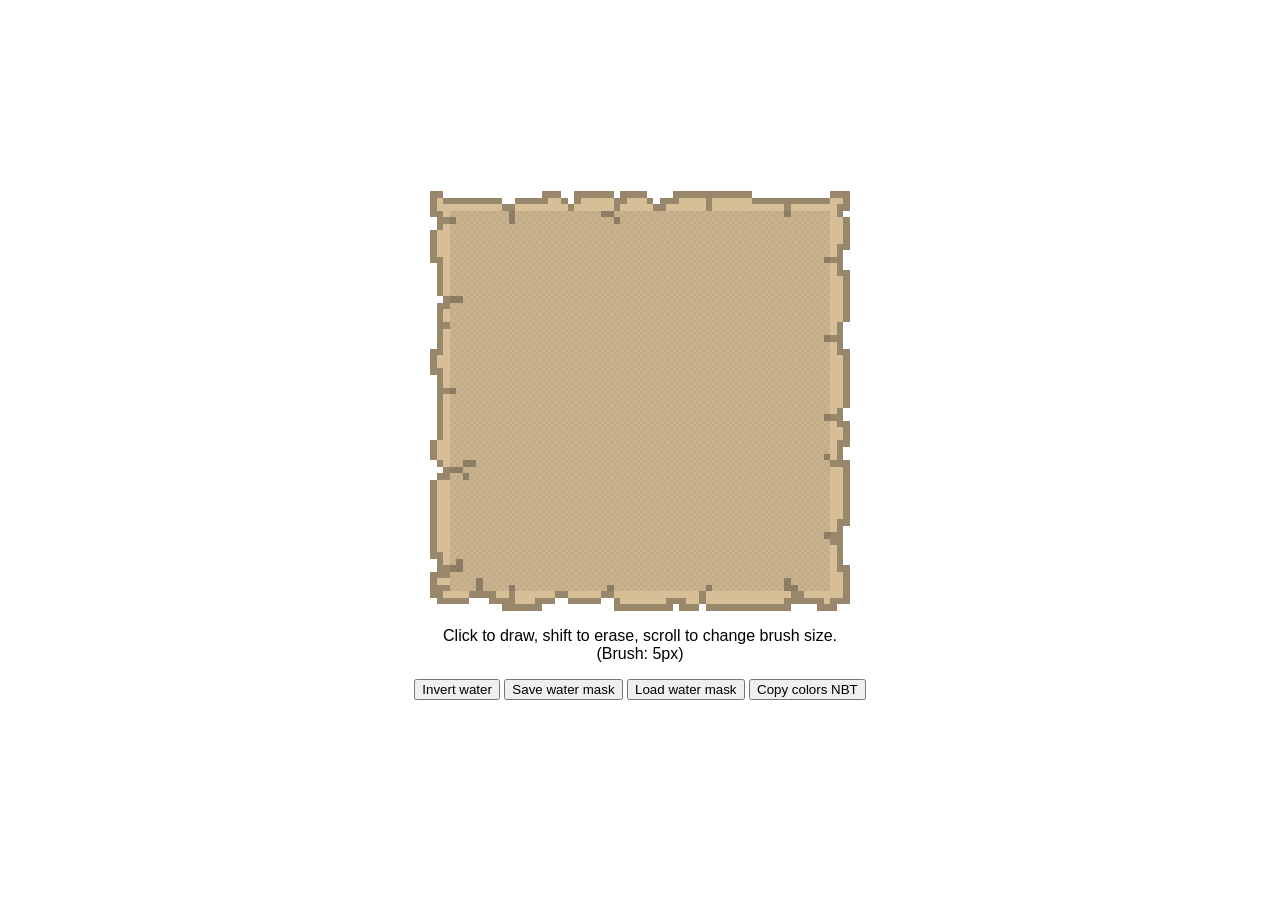
==== docs/index.html @ cbddda8d "Better spacing" ====
<!DOCTYPE html>
<html>
<head>
	<title>Minecraft Exploration Map Maker</title>
	<link rel="shortcut icon" href="favicon.png" type="image/png" sizes="16x16">
	<link rel="stylesheet" type="text/css" href="main.css">
    <script type="module" src="main.js"></script>
</head>
<body>
    <main>
        <div id="map-bg">
            <canvas id="map-output" width="128" height="128"></canvas>
        </div>
        <p>
            Click to draw, shift to erase, scroll to change brush size.
            <br>
            (Brush: <span id="brush-size">5</span>px)
        </p>
        <div>
            <input id="invert-water" type="button" value="Invert water">
            <input id="save-water" type="button" value="Save water mask">
            <input id="load-water" type="button" value="Load water mask">
            <input id="get-nbt" type="button" value="Copy colors NBT">
        </div>
    </main>
</body>
</html>
---- docs/main.css ----
:root {
  --map-body-size: 384px;
  --map-border: 18px;
  font-family: 'Gill Sans', 'Gill Sans MT', Calibri, 'Trebuchet MS', sans-serif;
}

html, body {
  height: 100%;
  margin: 0;
}

body {
  display: flex;
  justify-content: center;
  align-items: center;
  min-width: max-content;
  min-height: max-content;
}

main {
  flex: none;
  display: inline-flex;
  flex-direction: column;
  align-items: center;
  text-align: center;
  margin: 10px 10px 20px;
}

#map-bg {
  position: relative;
  background: url(map_background_checkerboard.png);
  background-size: 100% 100%;
  width: var(--map-body-size);
  height: var(--map-body-size);
  padding: var(--map-border);
  image-rendering: pixelated;
}

#map-bg canvas {
  position: absolute;
  width: var(--map-body-size);
  height: var(--map-body-size);
  top: var(--map-border);
  left: var(--map-border);
  image-rendering: pixelated;
}
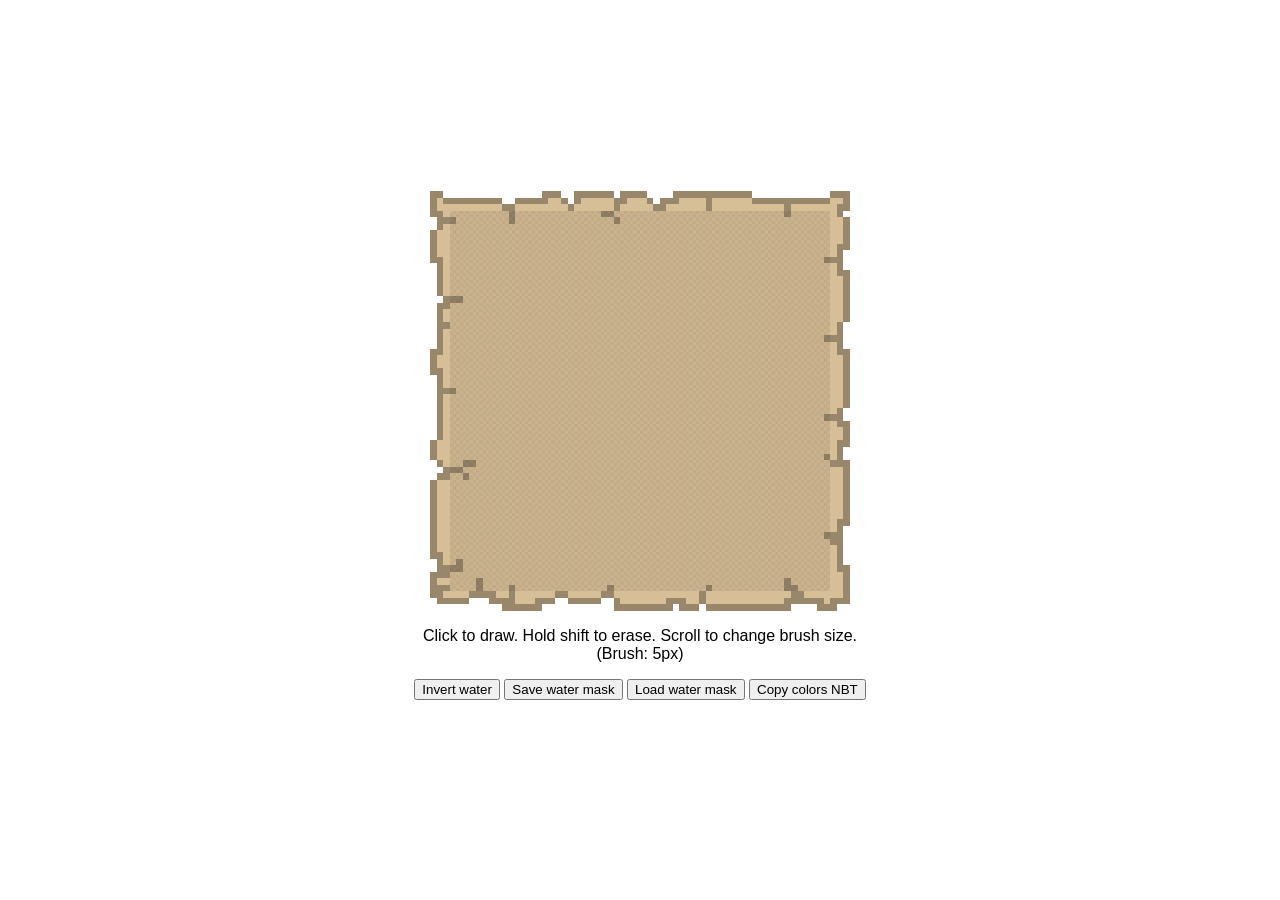
==== commit 9a7d49cf: "Clean up directions" ====
--- a/docs/index.html
+++ b/docs/index.html
@@ -12,7 +12,7 @@
             <canvas id="map-output" width="128" height="128"></canvas>
         </div>
         <p>
-            Click to draw, shift to erase, scroll to change brush size.
+            Click to draw. Hold shift to erase. Scroll to change brush size.
             <br>
             (Brush: <span id="brush-size">5</span>px)
         </p>
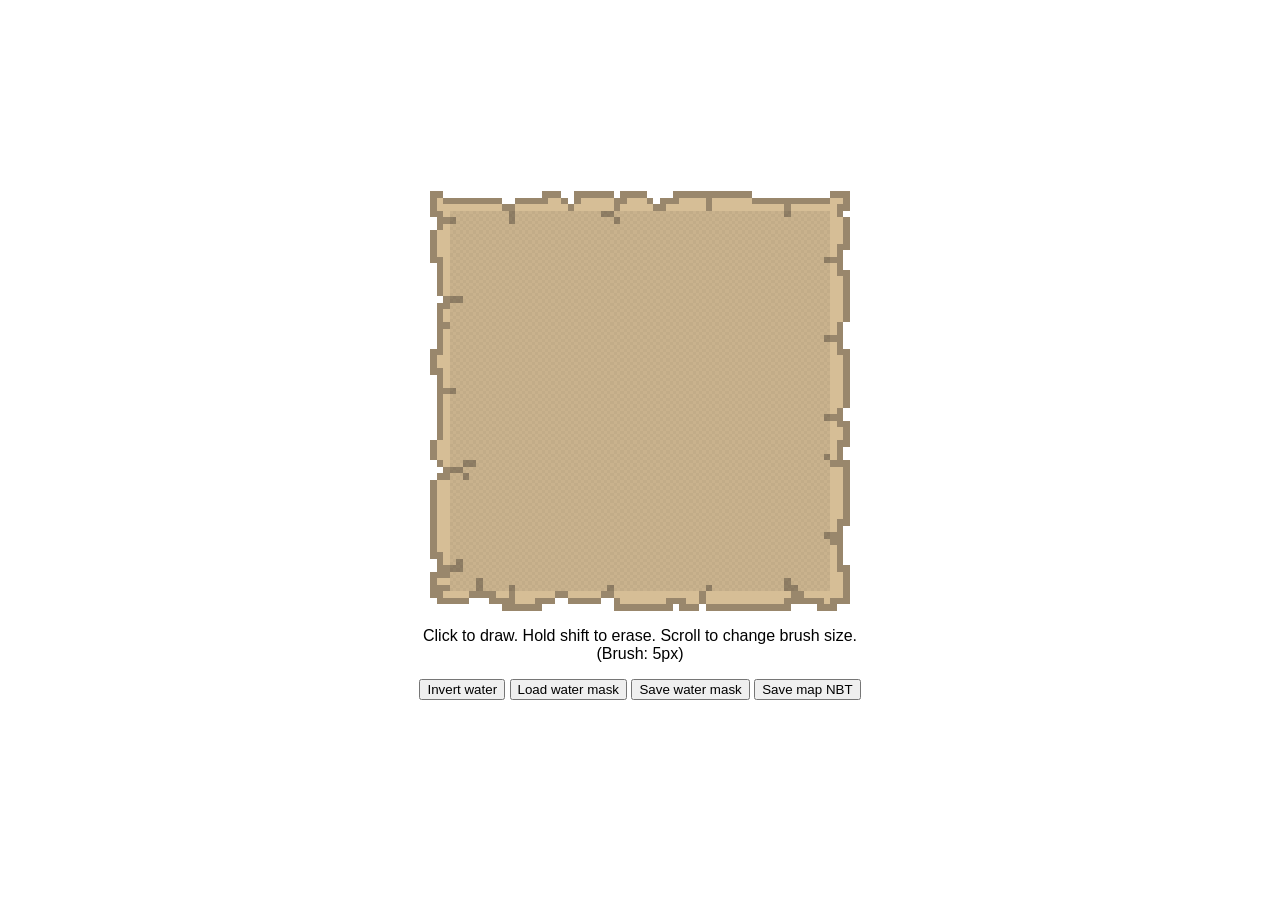
==== commit 4643774c: "Allow saving map as NBT" ====
--- a/docs/index.html
+++ b/docs/index.html
@@ -18,9 +18,9 @@
         </p>
         <div>
             <input id="invert-water" type="button" value="Invert water">
+            <input id="load-water" type="button" value="Load water mask">
             <input id="save-water" type="button" value="Save water mask">
-            <input id="load-water" type="button" value="Load water mask">
-            <input id="get-nbt" type="button" value="Copy colors NBT">
+            <input id="save-nbt" type="button" value="Save map NBT">
         </div>
     </main>
 </body>
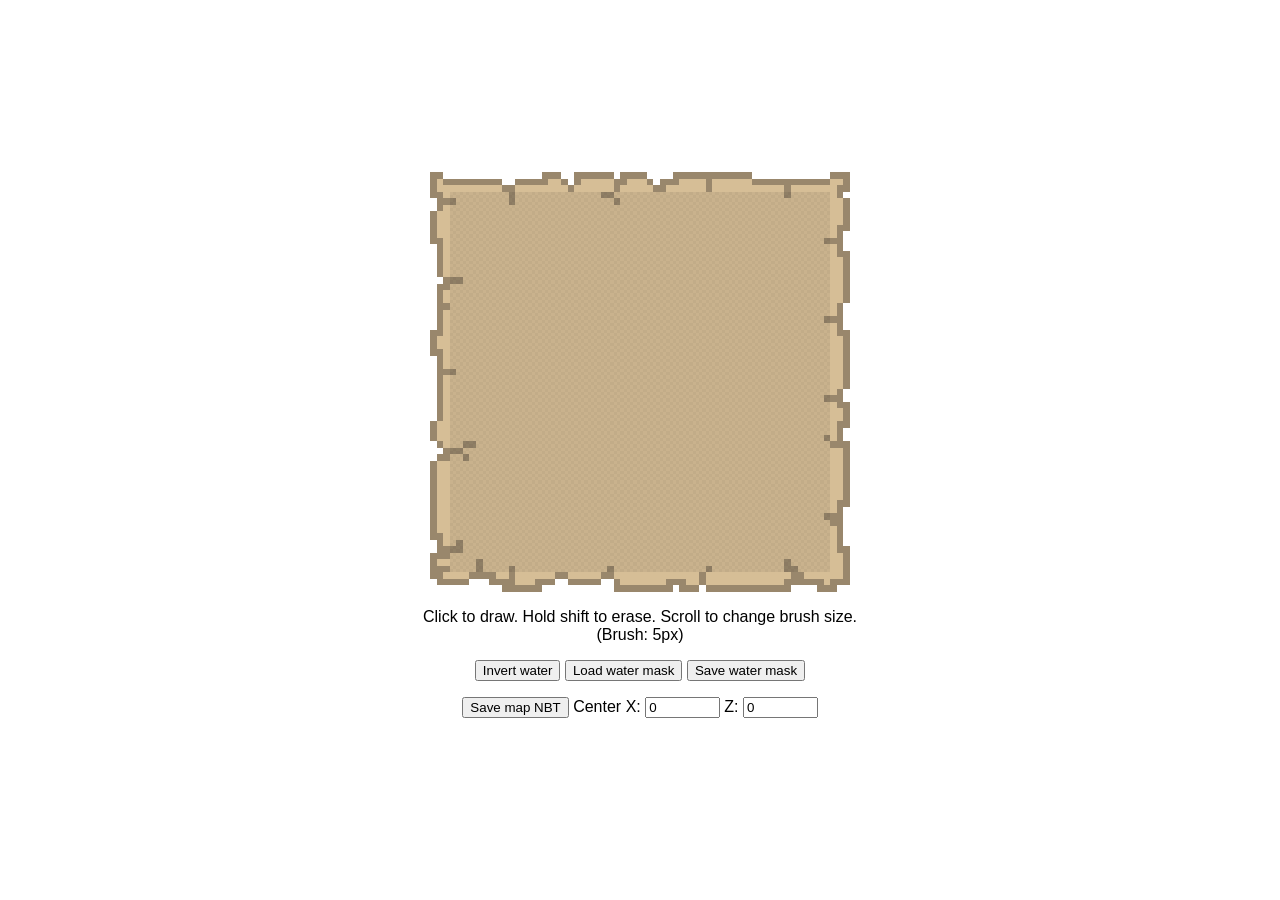
==== commit f7f1ce5d: "Better map NBT" ====
--- a/docs/index.html
+++ b/docs/index.html
@@ -16,12 +16,17 @@
             <br>
             (Brush: <span id="brush-size">5</span>px)
         </p>
-        <div>
+        <p>
             <input id="invert-water" type="button" value="Invert water">
             <input id="load-water" type="button" value="Load water mask">
             <input id="save-water" type="button" value="Save water mask">
+        </p>
+        <p>
             <input id="save-nbt" type="button" value="Save map NBT">
-        </div>
+            Center
+            <label>X: <input id="center-x" type="number" step="1" value="0"></label>
+            <label>Z: <input id="center-z" type="number" step="1" value="0"></label>
+        </p>
     </main>
 </body>
 </html>
--- a/docs/main.css
+++ b/docs/main.css
@@ -44,3 +44,11 @@
   left: var(--map-border);
   image-rendering: pixelated;
 }
+
+main p {
+  margin-bottom: 0;
+}
+
+input[type="number"] {
+  width: 5em;
+}
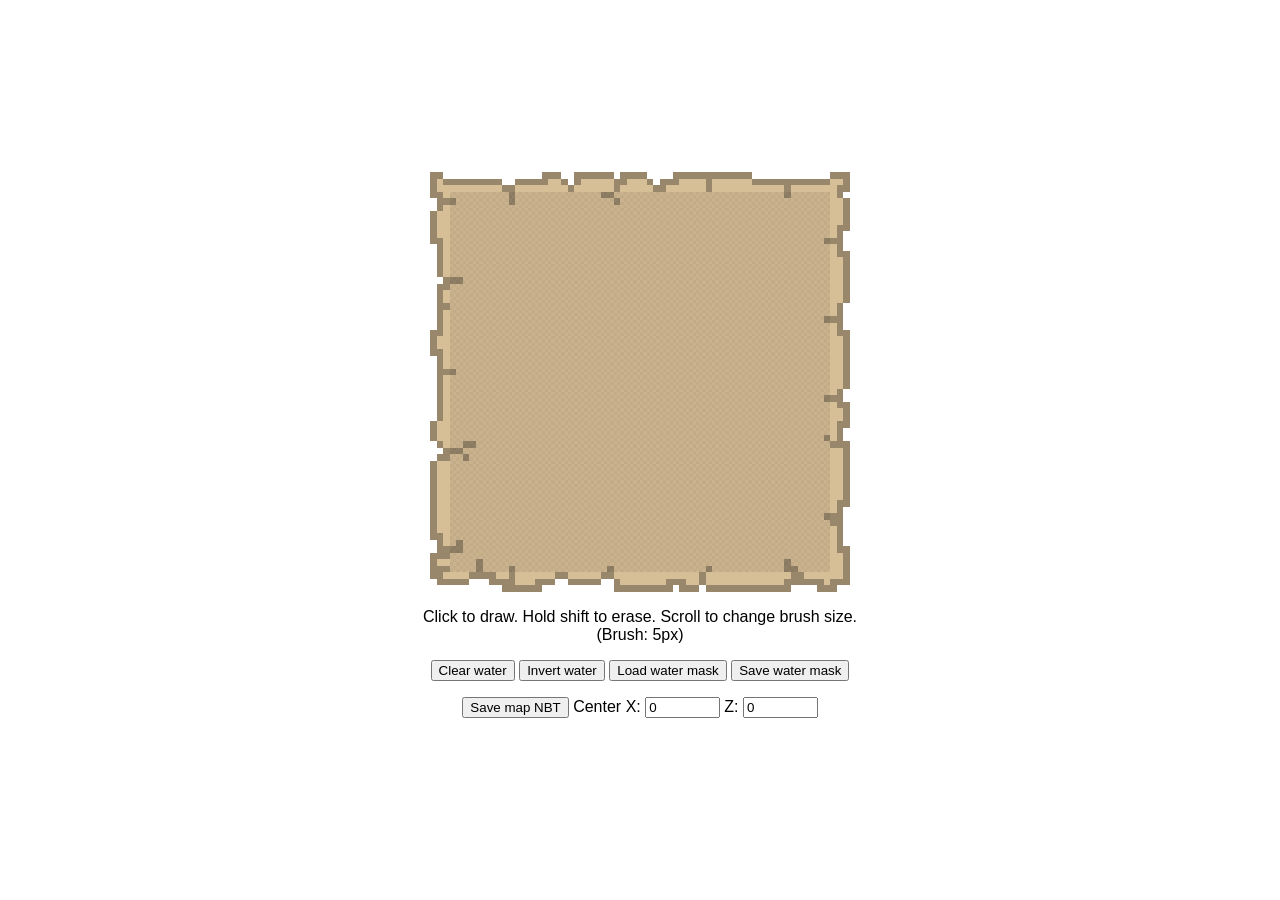
==== commit 6e5dc4c8: "Add clear button and old browser check" ====
--- a/docs/index.html
+++ b/docs/index.html
@@ -4,19 +4,26 @@
 	<title>Minecraft Exploration Map Maker</title>
 	<link rel="shortcut icon" href="favicon.png" type="image/png" sizes="16x16">
 	<link rel="stylesheet" type="text/css" href="main.css">
-    <script type="module" src="main.js"></script>
+    <script type="module" src="main.js?v=1"></script>
 </head>
 <body>
     <main>
         <div id="map-bg">
             <canvas id="map-output" width="128" height="128"></canvas>
         </div>
+        <noscript>
+            <h3>The editor requires JavaScript to work. Please enable it.</h3>
+        </noscript>
+        <h3 id="old-browser-warn" hidden>
+            Your browser is missing support for some features.
+        </h3>
         <p>
             Click to draw. Hold shift to erase. Scroll to change brush size.
             <br>
             (Brush: <span id="brush-size">5</span>px)
         </p>
         <p>
+            <input id="clear-water" type="button" value="Clear water">
             <input id="invert-water" type="button" value="Invert water">
             <input id="load-water" type="button" value="Load water mask">
             <input id="save-water" type="button" value="Save water mask">
@@ -28,5 +35,10 @@
             <label>Z: <input id="center-z" type="number" step="1" value="0"></label>
         </p>
     </main>
+    <script>
+        if (!('CompressionStream' in window)) {
+            document.getElementById('old-browser-warn').hidden = false;
+        }
+    </script>
 </body>
 </html>
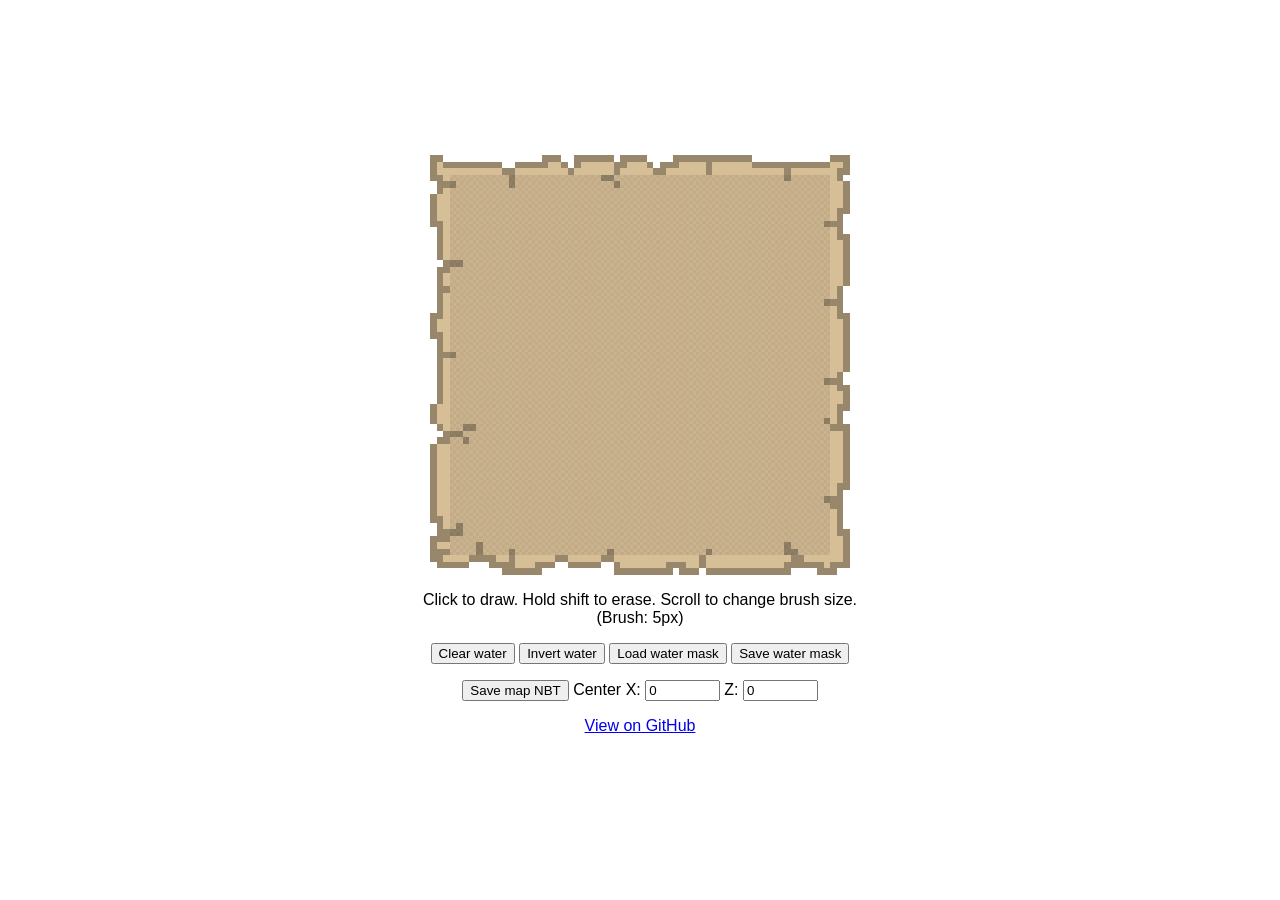
==== commit 4c6e912e: "Add link to GitHub" ====
--- a/docs/index.html
+++ b/docs/index.html
@@ -34,6 +34,9 @@
             <label>X: <input id="center-x" type="number" step="1" value="0"></label>
             <label>Z: <input id="center-z" type="number" step="1" value="0"></label>
         </p>
+        <p>
+            <a href="https://github.com/AjaxGb/mc-explorer-map-maker">View on GitHub</a>
+        </p>
     </main>
     <script>
         if (!('CompressionStream' in window)) {
